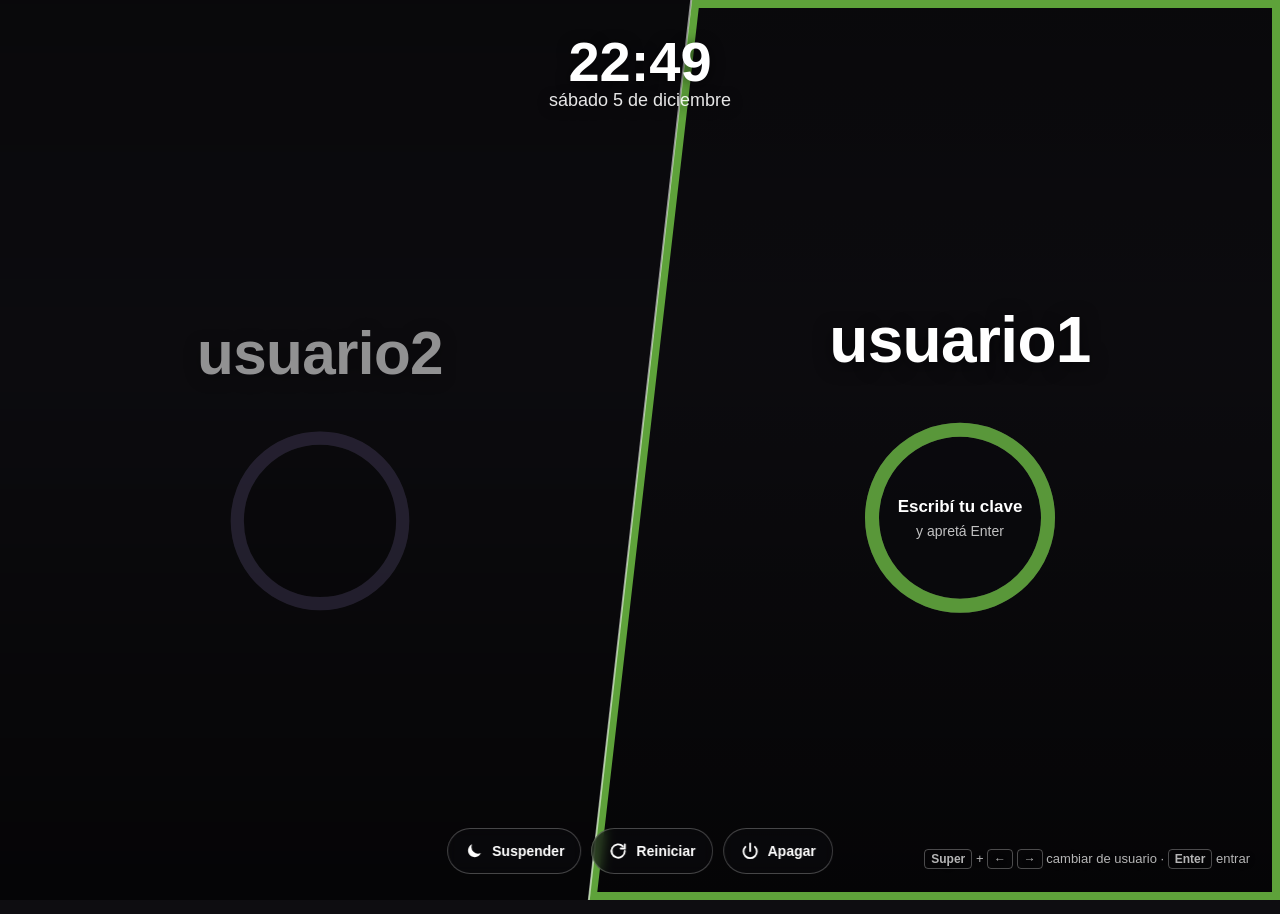
==== greeter/index.html @ b18451d8 "Pantalla de login opcional para dos usuarios, con dibujos de ejemplo Tema para lightdm-webkit2-greet" ====
<!doctype html>
<html lang="es">
<head>
<meta charset="utf-8">
<title>Inicio de sesión</title>
<!-- Pantalla de login para lightdm-webkit2-greeter.
     Dos usuarios, uno a cada lado de una diagonal. Se elige con el mouse, el dedo
     o Super + flechas; la contraseña usa un aro como el de swaylock.
     Los nombres, fotos y colores vienen de usuarios.js (ver usuarios.ejemplo.js). -->
<script src="usuarios.js"></script>
<style>
  :root {
    --font: "Cantarell", "Noto Sans", sans-serif;
    --rojo: #e0483e;
  }
  html, body { margin: 0; height: 100%; overflow: hidden; background: #0e0d11; color: #fff; font-family: var(--font); user-select: none; cursor: default; }

  .lado { position: absolute; inset: 0; transition: filter .45s ease; }
  .lado .foto { position: absolute; top: 0; bottom: 0; background-size: cover; background-position: center; transform: scale(1.03); transition: transform .8s ease; }
  /* Cada foto se encuadra en su propia mitad (un poco más ancha por la diagonal) */
  #izq .foto { left: 0; width: 56%; }
  #der .foto { left: 44%; width: 56%; }
  /* Tinte de color encima de la foto. Sin mix-blend-mode: WebKit no mezcla mientras dura la
     transición y el lado se iluminaba un instante antes de oscurecerse. */
  .lado .tinte { position: absolute; inset: 0; opacity: 0; transition: opacity .45s ease; }
  .lado.activo .tinte { opacity: .2; }
  .lado::after { content: ""; position: absolute; inset: 0; background: linear-gradient(180deg, rgba(0,0,0,.35), rgba(0,0,0,.15) 40%, rgba(0,0,0,.65)); transition: background .45s; }
  .lado.apagado { filter: grayscale(.85) brightness(.45); }
  .lado.activo .foto { transform: scale(1); }

  /* Recortes en diagonal (los puntos se calculan en JS) */
  #izq { clip-path: polygon(0 0, 54% 0, 46% 100%, 0 100%); }
  #der { clip-path: polygon(54% 0, 100% 0, 100% 100%, 46% 100%); }

  /* Bordes resaltados, como la ventana activa de Sway */
  svg.bordes { position: absolute; inset: 0; width: 100%; height: 100%; pointer-events: none; z-index: 2; }
  svg.bordes polygon { fill: none; stroke-width: 0; transition: stroke-width .3s ease, opacity .3s; opacity: 0; }
  svg.bordes polygon.activo { stroke-width: 8; opacity: 1; }
  svg.bordes line { stroke: rgba(255,255,255,.55); stroke-width: 2; }

  /* Contenido de cada lado */
  .tarjeta {
    position: absolute; top: 50%; transform: translate(-50%, -46%); z-index: 3;
    display: grid; justify-items: center; gap: 18px; text-align: center; width: 420px;
    transition: opacity .4s ease, transform .4s ease;
  }
  .tarjeta.apagado { opacity: .55; transform: translate(-50%, -44%) scale(.94); }
  .nombre { font-size: 64px; font-weight: 800; letter-spacing: -.01em; text-shadow: 0 3px 18px rgba(0,0,0,.6); }
  .detalle { margin-top: -14px; font-size: 18px; letter-spacing: .14em; text-transform: uppercase; opacity: .85; text-shadow: 0 2px 10px rgba(0,0,0,.7); }

  .aro { position: relative; width: 210px; height: 210px; }
  .aro svg { width: 100%; height: 100%; transform: rotate(-90deg); overflow: visible; }
  .aro .fondo { fill: rgba(10, 10, 14, .55); stroke: rgba(255,255,255,.18); stroke-width: 14; }
  .aro .color { fill: none; stroke-width: 14; opacity: .9; }
  .aro .chispa { fill: none; stroke-width: 14; stroke-linecap: butt; }
  .aro .gira { fill: none; stroke-width: 14; stroke-dasharray: 90 470; opacity: 0; }
  .aro.verificando .gira { opacity: 1; animation: girar 0.9s linear infinite; transform-origin: 105px 105px; }
  .aro.error .color { stroke: var(--rojo) !important; }
  .aro.error { animation: temblar .45s ease; }
  .aro .texto { position: absolute; inset: 0; display: grid; place-content: center; text-align: center; padding: 0 30px; font-size: 17px; font-weight: 700; line-height: 1.3; }
  .aro .texto small { display: block; font-weight: 400; font-size: 14px; opacity: .75; margin-top: 4px; }
  .tarjeta.apagado .aro { opacity: .35; }
  @keyframes girar { to { transform: rotate(360deg); } }
  @keyframes temblar { 0%, 100% { translate: 0 0; } 20% { translate: -14px 0; } 40% { translate: 12px 0; } 60% { translate: -8px 0; } 80% { translate: 5px 0; } }

  /* Hora arriba, botones abajo */
  .hora { position: absolute; top: 34px; left: 50%; transform: translateX(-50%); z-index: 4; text-align: center; text-shadow: 0 2px 14px rgba(0,0,0,.7); }
  .hora b { display: block; font-size: 56px; font-weight: 800; font-variant-numeric: tabular-nums; line-height: 1; }
  .hora span { font-size: 18px; opacity: .9; }
  .hora span::first-letter { text-transform: uppercase; }
  .pie { position: absolute; bottom: 26px; left: 50%; transform: translateX(-50%); z-index: 4; display: flex; gap: 10px; }
  .pie button {
    display: flex; align-items: center; gap: 8px; min-height: 46px; padding: 0 16px; border-radius: 999px; cursor: pointer;
    border: 1px solid rgba(255,255,255,.25); background: rgba(12,12,16,.55); color: #fff; font: 700 14px var(--font);
    -webkit-backdrop-filter: blur(6px); backdrop-filter: blur(6px);
  }
  .pie button:hover { background: rgba(40,40,48,.7); }
  .pie button.armado { background: var(--rojo); border-color: var(--rojo); }
  .pie svg { width: 20px; height: 20px; }
  .ayuda { position: absolute; bottom: 34px; right: 30px; z-index: 4; font-size: 13px; opacity: .7; text-shadow: 0 1px 6px #000; }
  .ayuda kbd { font: 700 12px var(--font); padding: 2px 6px; border: 1px solid rgba(255,255,255,.4); border-radius: 4px; }
  input#clave { position: absolute; left: -9999px; opacity: 0; }
  @media (prefers-reduced-motion: reduce) { * { animation: none !important; transition: none !important; } }
</style>
</head>
<body>
  <section class="lado" id="izq"><div class="foto"></div><div class="tinte"></div></section>
  <section class="lado" id="der"><div class="foto"></div><div class="tinte"></div></section>

  <svg class="bordes" id="bordes" aria-hidden="true">
    <polygon id="bordeIzq"></polygon>
    <polygon id="bordeDer"></polygon>
    <line id="diagonal"></line>
  </svg>

  <div class="tarjeta" id="tarjIzq" style="left:25%"></div>
  <div class="tarjeta" id="tarjDer" style="left:75%"></div>

  <div class="hora"><b id="hora">--:--</b><span id="fecha"></span></div>

  <nav class="pie" aria-label="Energía">
    <button type="button" id="suspender"><svg viewBox="0 0 24 24" fill="currentColor"><path d="M20 14.5A8 8 0 0 1 9.5 4a8 8 0 1 0 10.5 10.5z"/></svg>Suspender</button>
    <button type="button" id="reiniciar"><svg viewBox="0 0 24 24" fill="none" stroke="currentColor" stroke-width="2.2" stroke-linecap="round"><path d="M20 12a8 8 0 1 1-2.3-5.6"/><path d="M20 4v5h-5"/></svg>Reiniciar</button>
    <button type="button" id="apagar"><svg viewBox="0 0 24 24" fill="none" stroke="currentColor" stroke-width="2.2" stroke-linecap="round"><path d="M12 3v9"/><path d="M6.3 7a8 8 0 1 0 11.4 0"/></svg>Apagar</button>
  </nav>
  <div class="ayuda"><kbd>Super</kbd> + <kbd>←</kbd> <kbd>→</kbd> cambiar de usuario · <kbd>Enter</kbd> entrar</div>

  <input id="clave" type="password" autocomplete="off" aria-label="Contraseña">

<script>
(function () {
  "use strict";
  const $ = (id) => document.getElementById(id);

  /* ---------- Modo prueba: fuera del greeter, un lightdm de mentira (clave "demo") ---------- */
  if (!window.lightdm) {
    let usuarioPrueba = null;
    window.lightdm = {
      users: Object.keys(window.G5_USUARIOS || { usuario1: 1, usuario2: 1 }).map(u => ({ username: u, display_name: u })),
      sessions: [{ key: "sway", name: "Sway" }], default_session: "sway",
      can_suspend: true, can_restart: true, can_shutdown: true, is_authenticated: false,
      authenticate(u) { usuarioPrueba = u; setTimeout(() => window.show_prompt("Password: ", "password"), 50); },
      respond(c) { setTimeout(() => { this.is_authenticated = c === "demo"; window.authentication_complete(); }, 900); },
      cancel_authentication() {}, start_session_sync() { document.body.style.opacity = ".3"; },
      suspend() {}, restart() {}, shutdown() {}
    };
  }
  const L = window.lightdm;

  /* ---------- Usuarios: usuarios.js decide nombres, fotos, colores y lado ---------- */
  const CONF = window.G5_USUARIOS || {};
  const existentes = (L.users || []).map(u => u.username);
  let izq = null, der = null;
  for (const [usuario, c] of Object.entries(CONF)) {
    if (!existentes.includes(usuario)) continue;
    const u = Object.assign({ usuario, nombre: usuario, detalle: "", foto: "", color: "#9a86cf", resalte: "#ffffff" }, c);
    if (c.lado === "izquierda" && !izq) izq = u; else if (!der) der = u; else if (!izq) izq = u;
  }
  // Sin configuración: los dos primeros usuarios del sistema
  for (const u of L.users || []) {
    if (izq && der) break;
    if ((izq && izq.usuario === u.username) || (der && der.usuario === u.username)) continue;
    const x = { usuario: u.username, nombre: u.display_name || u.username, detalle: "" };
    // Sin foto propia: los dibujos de ejemplo (el instalador siempre los copia)
    if (!der) der = Object.assign(x, { foto: "campo.png", color: "#5ea23a", resalte: "#ffde00" });
    else izq = Object.assign(x, { foto: "montanas.png", color: "#9a86cf", resalte: "#e7e1f6" });
  }
  const LADOS = { izq, der };

  const COLOR_OK = /^#[0-9a-fA-F]{3,8}$/;
  const color = (c, def) => (typeof c === "string" && COLOR_OK.test(c) ? c : def);
  const FOTO_OK = /^[A-Za-z0-9._-]+\.(jpe?g|png|webp)$/;

  function armarTarjeta(lado, u) {
    const t = $(lado === "izq" ? "tarjIzq" : "tarjDer");
    if (!u) { $(lado).style.background = "#15141a"; t.hidden = true; return; }
    if (u.tinte) $(lado).querySelector(".tinte").style.background = color(u.color, "transparent");
    const brillo = Number(u.brillo);
    if (brillo >= 0.5 && brillo <= 2) $(lado).querySelector(".foto").style.filter = `brightness(${brillo})`;
    if (typeof u.encuadre === "string" && /^[0-9]{1,3}% [0-9]{1,3}%$/.test(u.encuadre)) $(lado).querySelector(".foto").style.backgroundPosition = u.encuadre;
    if (FOTO_OK.test(u.foto)) $(lado).querySelector(".foto").style.backgroundImage = `url("${u.foto}")`;
    else $(lado).querySelector(".foto").style.background = `linear-gradient(135deg, ${color(u.color, "#555")}, #111)`;
    t.innerHTML = `<div class="nombre"></div><div class="detalle"></div>
      <div class="aro">
        <svg viewBox="0 0 210 210" aria-hidden="true">
          <circle class="fondo" cx="105" cy="105" r="88"/>
          <circle class="color" cx="105" cy="105" r="88"/>
          <g class="chispas"></g>
          <circle class="gira" cx="105" cy="105" r="88"/>
        </svg>
        <div class="texto"></div>
      </div>`;
    t.querySelector(".nombre").textContent = u.nombre;
    t.querySelector(".detalle").textContent = u.detalle;
    t.querySelector(".color").style.stroke = color(u.color, "#9a86cf");
    t.querySelector(".gira").style.stroke = color(u.resalte, "#ffffff");
    t.addEventListener("click", () => elegir(lado));
  }
  armarTarjeta("izq", izq);
  armarTarjeta("der", der);
  ["izq", "der"].forEach(l => $(l).addEventListener("click", () => elegir(l)));

  /* ---------- Diagonal y bordes resaltados ---------- */
  function geometria() {
    const w = innerWidth, h = innerHeight, a = w * 0.54, b = w * 0.46, m = 4;
    $("bordes").setAttribute("viewBox", `0 0 ${w} ${h}`);
    $("bordeIzq").setAttribute("points", `${m},${m} ${a - m},${m} ${b - m},${h - m} ${m},${h - m}`);
    $("bordeDer").setAttribute("points", `${a + m},${m} ${w - m},${m} ${w - m},${h - m} ${b + m},${h - m}`);
    const d = $("diagonal");
    d.setAttribute("x1", a); d.setAttribute("y1", 0); d.setAttribute("x2", b); d.setAttribute("y2", h);
  }
  addEventListener("resize", geometria);
  geometria();
  if (izq) $("bordeIzq").style.stroke = color(izq.color, "#9a86cf");
  if (der) $("bordeDer").style.stroke = color(der.color, "#5ea23a");

  /* ---------- Elegir usuario ---------- */
  let actual = null;
  let estado = "esperando";   // esperando | escribiendo | verificando
  function textoAro(t, sub) {
    const el = document.querySelector(`#${actual === "izq" ? "tarjIzq" : "tarjDer"} .texto`);
    if (!el) return;
    el.textContent = t;
    if (sub) { const s = document.createElement("small"); s.textContent = sub; el.appendChild(s); }
  }
  function elegir(lado) {
    if (!LADOS[lado] || estado === "verificando") return;
    if (lado !== actual) {
      actual = lado;
      ["izq", "der"].forEach(l => {
        const on = l === lado;
        $(l).classList.toggle("activo", on); $(l).classList.toggle("apagado", !on);
        $(l === "izq" ? "tarjIzq" : "tarjDer").classList.toggle("apagado", !on);
        $(l === "izq" ? "bordeIzq" : "bordeDer").classList.toggle("activo", on);
      });
      document.querySelectorAll(".aro .texto").forEach(el => { el.textContent = ""; });
      $("clave").value = "";
      textoAro("Escribí tu clave", "y apretá Enter");
      try { L.cancel_authentication(); } catch (e) {}
      L.authenticate(LADOS[lado].usuario);
      try { localStorage.setItem("g5-ultimo", lado); } catch (e) {}
    }
    $("clave").focus();
  }

  /* ---------- Aro de la contraseña, como swaylock ---------- */
  const R = 88, LARGO = 2 * Math.PI * R;
  function chispa(colorChispa) {
    const g = document.querySelector(`#${actual === "izq" ? "tarjIzq" : "tarjDer"} .chispas`);
    if (!g) return;
    const c = document.createElementNS("http://www.w3.org/2000/svg", "circle");
    c.setAttribute("cx", 105); c.setAttribute("cy", 105); c.setAttribute("r", R);
    c.setAttribute("class", "chispa");
    const tramo = LARGO / 7, inicio = Math.random() * LARGO;
    c.style.stroke = colorChispa;
    c.style.strokeDasharray = `${tramo} ${LARGO}`;
    c.style.strokeDashoffset = String(-inicio);
    c.style.transition = "opacity .5s ease";
    g.appendChild(c);
    setTimeout(() => { c.style.opacity = "0"; }, 250);
    setTimeout(() => c.remove(), 800);
  }
  $("clave").addEventListener("input", (e) => {
    if (!actual || estado === "verificando") return;
    estado = "escribiendo";
    textoAro("");
    const u = LADOS[actual];
    chispa(e.inputType === "deleteContentBackward" ? "#e0483e" : color(u.resalte, "#ffffff"));
    if (!$("clave").value) { estado = "esperando"; textoAro("Escribí tu clave", "y apretá Enter"); }
  });

  let pidioClave = false;
  window.show_prompt = function () { pidioClave = true; };
  window.show_message = function (texto) { if (actual && texto) textoAro(String(texto).slice(0, 60)); };
  window.authentication_complete = function () {
    const aro = document.querySelector(`#${actual === "izq" ? "tarjIzq" : "tarjDer"} .aro`);
    aro.classList.remove("verificando");
    if (L.is_authenticated) {
      textoAro("¡Adelante!");
      const ses = (L.sessions || []).find(s => s.key === "sway") || (L.sessions || [])[0];
      setTimeout(() => L.start_session_sync(ses ? ses.key : L.default_session), 300);
      return;
    }
    estado = "esperando";
    $("clave").value = "";
    aro.classList.remove("error"); void aro.offsetWidth; aro.classList.add("error");
    textoAro("Clave incorrecta", "probá de nuevo");
    pidioClave = false;
    L.authenticate(LADOS[actual].usuario);   // arranca un intento nuevo
  };

  function entrar() {
    if (!actual || estado === "verificando" || !$("clave").value) return;
    estado = "verificando";
    const aro = document.querySelector(`#${actual === "izq" ? "tarjIzq" : "tarjDer"} .aro`);
    aro.classList.remove("error"); aro.classList.add("verificando");
    textoAro("Verificando…");
    const clave = $("clave").value;
    const responder = () => L.respond(clave);
    if (pidioClave) responder(); else setTimeout(responder, 400);
  }

  /* ---------- Teclado ---------- */
  let superApretado = false;
  document.addEventListener("keydown", (e) => {
    if (e.key === "Meta" || e.key === "Super" || e.key === "OS") superApretado = true;
    const flecha = e.key === "ArrowLeft" ? "izq" : e.key === "ArrowRight" ? "der" : null;
    if (flecha && (superApretado || e.metaKey || !$("clave").value)) { e.preventDefault(); elegir(flecha); return; }
    if (e.key === "Tab") { e.preventDefault(); elegir(actual === "izq" ? "der" : "izq"); return; }
    if (e.key === "Enter") { e.preventDefault(); entrar(); return; }
    if (e.key === "Escape") { $("clave").value = ""; estado = "esperando"; textoAro("Escribí tu clave", "y apretá Enter"); }
    if (document.activeElement !== $("clave")) $("clave").focus();
  });
  document.addEventListener("keyup", (e) => { if (e.key === "Meta" || e.key === "Super" || e.key === "OS") superApretado = false; });
  document.addEventListener("click", () => $("clave").focus());

  /* ---------- Hora ---------- */
  const DIAS = ["domingo", "lunes", "martes", "miércoles", "jueves", "viernes", "sábado"];
  const MESES = ["enero", "febrero", "marzo", "abril", "mayo", "junio", "julio", "agosto", "septiembre", "octubre", "noviembre", "diciembre"];
  function tick() {
    const d = new Date();
    $("hora").textContent = String(d.getHours()).padStart(2, "0") + ":" + String(d.getMinutes()).padStart(2, "0");
    $("fecha").textContent = `${DIAS[d.getDay()]} ${d.getDate()} de ${MESES[d.getMonth()]}`;
  }
  tick(); setInterval(tick, 5000);

  /* ---------- Energía: dos toques para confirmar ---------- */
  function dosToques(id, puede, accion, texto) {
    const b = $(id);
    if (!puede) { b.hidden = true; return; }
    let armado = null;
    const original = b.innerHTML;
    b.addEventListener("click", (e) => {
      e.stopPropagation();
      if (armado) { clearTimeout(armado); accion(); return; }
      b.classList.add("armado"); b.lastChild.textContent = texto;
      armado = setTimeout(() => { armado = null; b.classList.remove("armado"); b.innerHTML = original; }, 3000);
    });
  }
  dosToques("suspender", L.can_suspend, () => L.suspend(), "¿Seguro?");
  dosToques("reiniciar", L.can_restart, () => L.restart(), "¿Seguro?");
  dosToques("apagar", L.can_shutdown, () => L.shutdown(), "¿Seguro?");

  /* ---------- Arranque: el último usuario elegido, o el de la derecha ---------- */
  let inicial = null;
  try { inicial = localStorage.getItem("g5-ultimo"); } catch (e) {}
  if (/[#&]izq/.test(location.hash)) inicial = "izq";   // para sacar capturas
  elegir(LADOS[inicial] ? inicial : (der ? "der" : "izq"));
})();
</script>
</body>
</html>
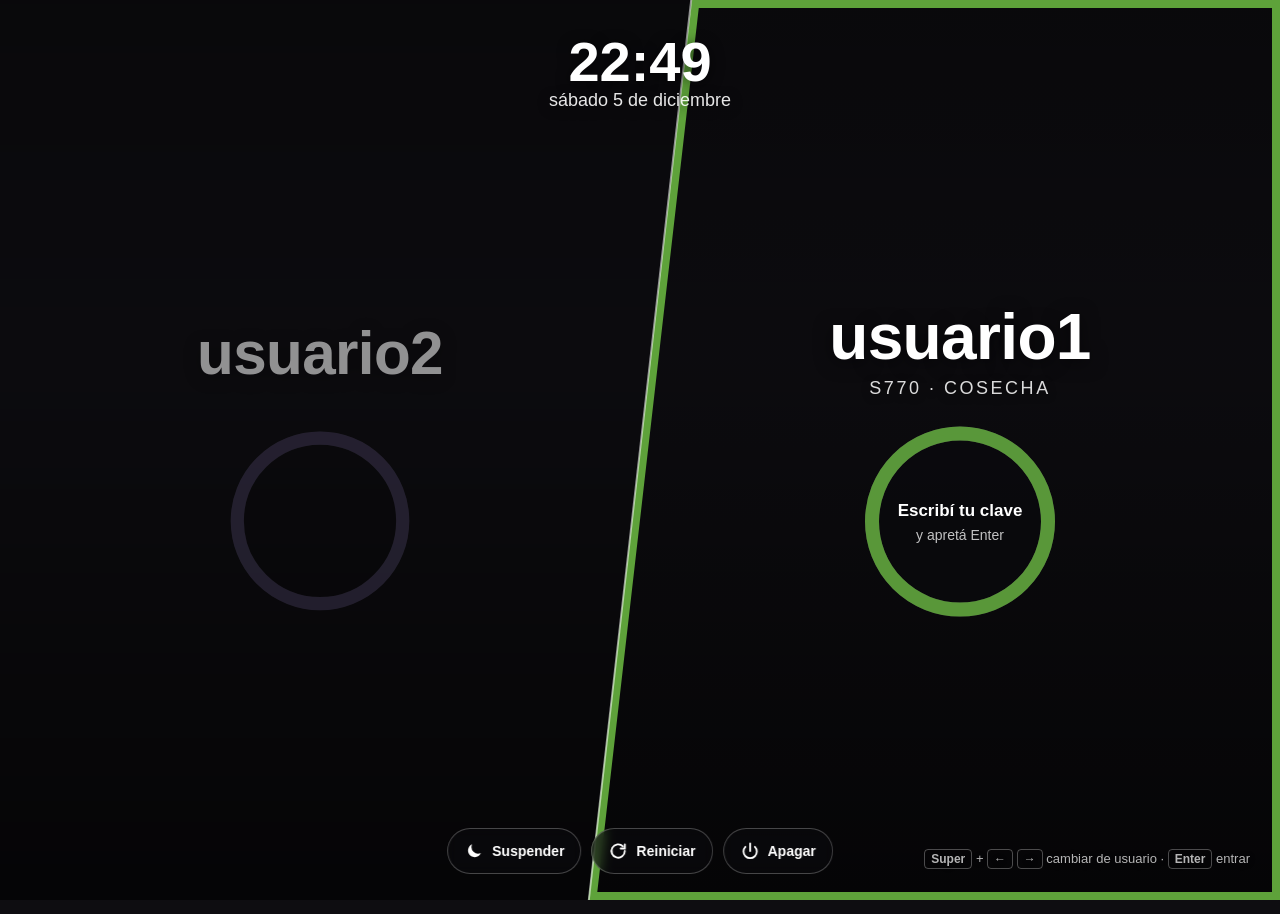
==== commit 2537a2f0: "Login: la S770 del lado verde en vez del dibujo del campo El ejemplo y los usuarios sin configurar u" ====
--- a/greeter/index.html
+++ b/greeter/index.html
@@ -141,8 +141,8 @@
     if (izq && der) break;
     if ((izq && izq.usuario === u.username) || (der && der.usuario === u.username)) continue;
     const x = { usuario: u.username, nombre: u.display_name || u.username, detalle: "" };
-    // Sin foto propia: los dibujos de ejemplo (el instalador siempre los copia)
-    if (!der) der = Object.assign(x, { foto: "campo.png", color: "#5ea23a", resalte: "#ffde00" });
+    // Sin foto propia: la S770 del repo y el dibujo de ejemplo (el instalador siempre los copia)
+    if (!der) der = Object.assign(x, { detalle: "S770 · cosecha", foto: "bloqueo.jpg", encuadre: "35% 60%", color: "#5ea23a", resalte: "#ffde00" });
     else izq = Object.assign(x, { foto: "montanas.png", color: "#9a86cf", resalte: "#e7e1f6" });
   }
   const LADOS = { izq, der };
